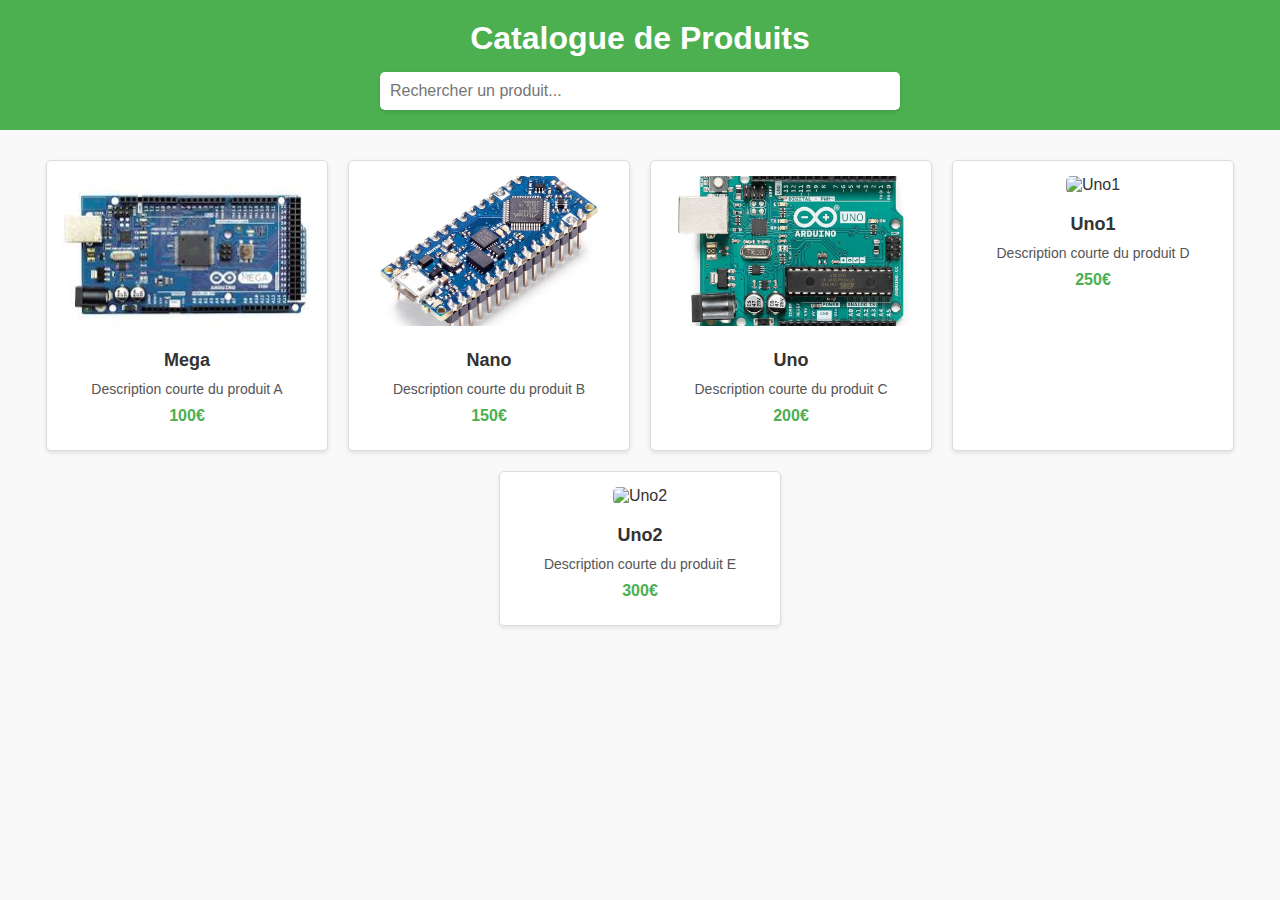
==== index.html @ f93172ba "Premier commit du projet Arduino" ====
<!DOCTYPE html>
<html lang="fr">
<head>
    <meta charset="UTF-8">
    <meta name="viewport" content="width=device-width, initial-scale=1.0">
    <meta name="keywords" content="produits, prix, description, recherche">
    <meta name="description" content="Catalogue de produits avec barre de recherche">
    <title>Catalogue de Produits</title>
    <link rel="stylesheet" href="styles.css">
</head>
<body>
    <header>
        <h1>Catalogue de Produits</h1>
        <input type="text" id="searchBar" placeholder="Rechercher un produit..." onkeyup="filterProducts()">
    </header>
    <main id="productList"></main>
    <script src="script.js"></script>
</body>
</html>
---- styles.css ----
/* styles.css */

body {
    font-family: Arial, sans-serif;
    margin: 0;
    padding: 0;
    background-color: #f9f9f9;
    color: #333;
}

header {
    text-align: center;
    padding: 20px;
    background-color: #4CAF50;
    color: white;
}

header h1 {
    margin: 0;
}

#searchBar {
    margin-top: 15px;
    padding: 10px;
    width: 80%;
    max-width: 500px;
    font-size: 16px;
    border: none;
    border-radius: 5px;
    box-shadow: 0px 2px 4px rgba(0, 0, 0, 0.1);
}

#productList {
    display: flex;
    flex-wrap: wrap;
    justify-content: center;
    padding: 20px;
}

.product {
    border: 1px solid #ddd;
    margin: 10px;
    padding: 15px;
    width: 250px;
    background-color: white;
    text-align: center;
    border-radius: 5px;
    box-shadow: 0px 2px 4px rgba(0, 0, 0, 0.1);
}

.product img {
    width: 100%;
    height: 150px;
    object-fit: cover;
    margin-bottom: 10px;
    border-radius: 5px;
}

.product h2 {
    font-size: 18px;
    margin: 10px 0;
}

.product p {
    font-size: 14px;
    color: #555;
    margin: 10px 0;
}

.product .price {
    font-weight: bold;
    color: #4CAF50;
    font-size: 16px;
}

#productList p.no-results {
    text-align: center;
    font-size: 18px;
    color: #999;
}

/* Responsivité */
@media (max-width: 600px) {
    #searchBar {
        width: 100%;
    }
    .product {
        width: 100%;
    }
}
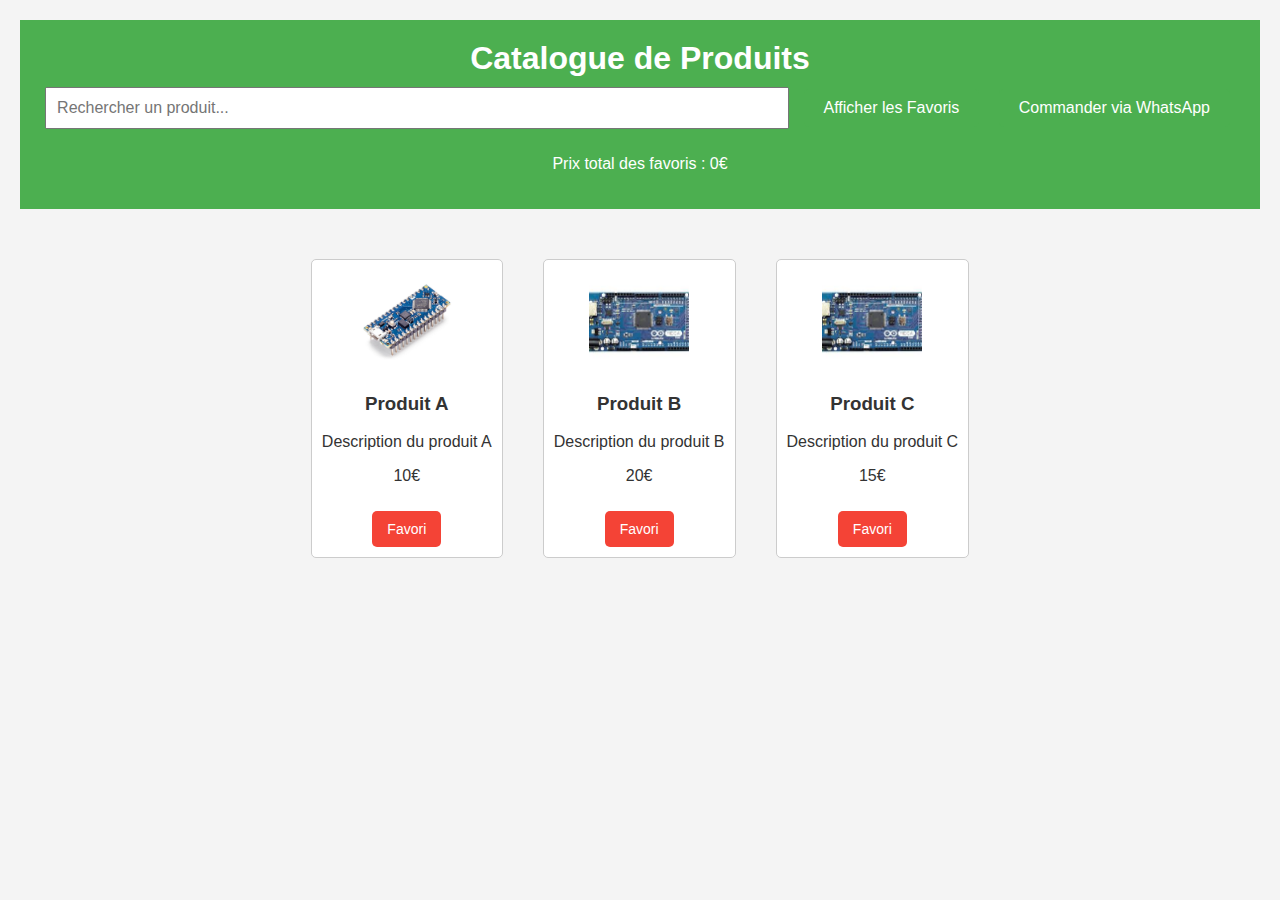
==== commit b369a86f: "marquer les produits favoris et contacter par wattsap" ====
--- a/index.html
+++ b/index.html
@@ -3,8 +3,8 @@
 <head>
     <meta charset="UTF-8">
     <meta name="viewport" content="width=device-width, initial-scale=1.0">
-    <meta name="keywords" content="produits, prix, description, recherche">
-    <meta name="description" content="Catalogue de produits avec barre de recherche">
+    <meta name="keywords" content="produits, prix, description, recherche, favoris, commande">
+    <meta name="description" content="Catalogue de produits avec barre de recherche et commande par WhatsApp">
     <title>Catalogue de Produits</title>
     <link rel="stylesheet" href="styles.css">
 </head>
@@ -12,6 +12,9 @@
     <header>
         <h1>Catalogue de Produits</h1>
         <input type="text" id="searchBar" placeholder="Rechercher un produit..." onkeyup="filterProducts()">
+        <button id="viewFavorites" onclick="viewFavorites()">Afficher les Favoris</button>
+        <button id="sendOrder" onclick="openOrderPage()">Commander via WhatsApp</button>
+        <p id="totalPrice">Prix total des favoris : 0€</p>
     </header>
     <main id="productList"></main>
     <script src="script.js"></script>
--- a/styles.css
+++ b/styles.css
@@ -1,90 +1,154 @@
-/* styles.css */
-
+/* Styles de base */
 body {
     font-family: Arial, sans-serif;
     margin: 0;
     padding: 0;
-    background-color: #f9f9f9;
+    background-color: #f4f4f4;
     color: #333;
 }
 
 header {
-    text-align: center;
-    padding: 20px;
     background-color: #4CAF50;
     color: white;
+    padding: 20px;
+    text-align: center;
 }
 
 header h1 {
     margin: 0;
 }
 
-#searchBar {
-    margin-top: 15px;
+header input {
+    width: 60%;
     padding: 10px;
-    width: 80%;
-    max-width: 500px;
+    margin: 10px 0;
     font-size: 16px;
+}
+
+header button {
+    margin: 10px 5px;
+    padding: 10px 20px;
+    font-size: 16px;
+    color: white;
+    background-color: #4CAF50;
     border: none;
     border-radius: 5px;
-    box-shadow: 0px 2px 4px rgba(0, 0, 0, 0.1);
+    cursor: pointer;
+    transition: background-color 0.3s, box-shadow 0.3s;
+}
+
+header button:hover {
+    background-color: #388E3C;
+    box-shadow: 0 4px 10px rgba(0, 0, 0, 0.2);
+}
+
+main {
+    padding: 20px;
+}
+
+#productList {
+    display: grid;
+    grid-template-columns: repeat(auto-fill, minmax(250px, 1fr));
+    gap: 20px;
+}
+
+.product {
+    background-color: white;
+    border: 1px solid #ddd;
+    border-radius: 5px;
+    padding: 15px;
+    text-align: center;
+    transition: transform 0.3s, box-shadow 0.3s;
+}
+
+.product:hover {
+    transform: translateY(-5px);
+    box-shadow: 0 4px 15px rgba(0, 0, 0, 0.2);
+}
+
+.product img {
+    width: 100%;
+    height: auto;
+    border-radius: 5px;
+}
+
+.product button {
+    margin-top: 10px;
+    padding: 10px 15px;
+    font-size: 14px;
+    background-color: #f44336;
+    color: white;
+    border: none;
+    border-radius: 5px;
+    cursor: pointer;
+    transition: background-color 0.3s;
+}
+
+.product button:hover {
+    background-color: #d32f2f;
+}
+
+.order-container {
+    padding: 20px;
+    background-color: white;
+    border-radius: 5px;
+    max-width: 600px;
+    margin: 20px auto;
+    box-shadow: 0 4px 10px rgba(0, 0, 0, 0.1);
+}
+
+.order-container button {
+    margin-top: 10px;
+    padding: 10px 20px;
+    font-size: 16px;
+    background-color: #4CAF50;
+    color: white;
+    border: none;
+    border-radius: 5px;
+    cursor: pointer;
+    transition: background-color 0.3s;
+}
+
+.order-container button:hover {
+    background-color: #388E3C;
+}
+.product {
+    border: 1px solid #ccc;
+    margin: 10px;
+    padding: 10px;
+    text-align: center;
+}
+
+.product img {
+    width: 100px;
+    height: 100px;
+    object-fit: cover;
+}
+
+button {
+    padding: 5px 10px;
+    margin-top: 10px;
+    cursor: pointer;
+}
+
+header {
+    text-align: center;
+    margin: 20px;
+}
+
+main {
+    display: flex;
+    flex-wrap: wrap;
+    justify-content: space-around;
 }
 
 #productList {
     display: flex;
     flex-wrap: wrap;
     justify-content: center;
-    padding: 20px;
 }
 
-.product {
-    border: 1px solid #ddd;
+#viewFavorites {
     margin: 10px;
-    padding: 15px;
-    width: 250px;
-    background-color: white;
-    text-align: center;
-    border-radius: 5px;
-    box-shadow: 0px 2px 4px rgba(0, 0, 0, 0.1);
 }
 
-.product img {
-    width: 100%;
-    height: 150px;
-    object-fit: cover;
-    margin-bottom: 10px;
-    border-radius: 5px;
-}
-
-.product h2 {
-    font-size: 18px;
-    margin: 10px 0;
-}
-
-.product p {
-    font-size: 14px;
-    color: #555;
-    margin: 10px 0;
-}
-
-.product .price {
-    font-weight: bold;
-    color: #4CAF50;
-    font-size: 16px;
-}
-
-#productList p.no-results {
-    text-align: center;
-    font-size: 18px;
-    color: #999;
-}
-
-/* Responsivité */
-@media (max-width: 600px) {
-    #searchBar {
-        width: 100%;
-    }
-    .product {
-        width: 100%;
-    }
-}
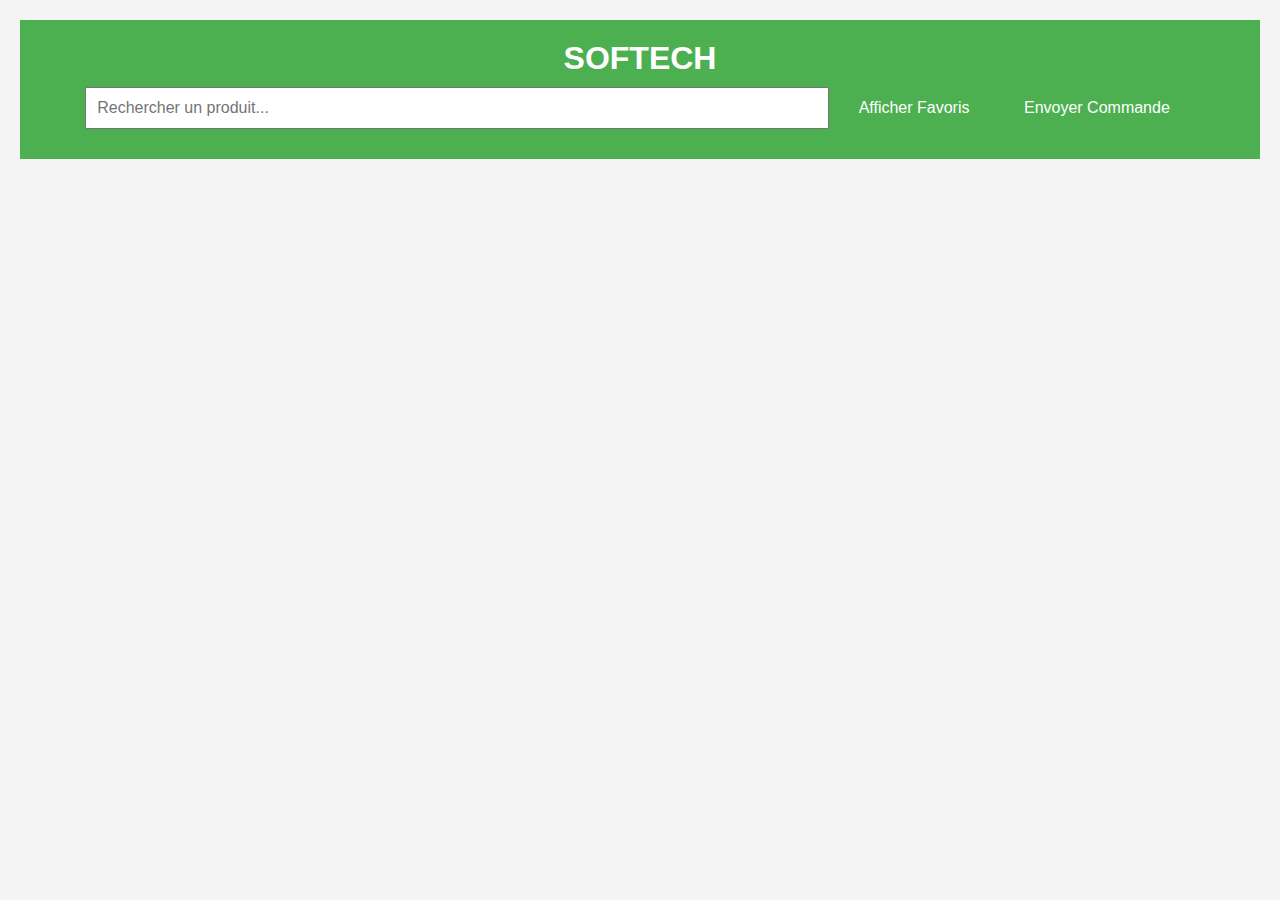
==== commit f1a8f9f3: "changer logo" ====
--- a/index.html
+++ b/index.html
@@ -1,22 +1,21 @@
 <!DOCTYPE html>
-<html lang="fr">
+<html lang="en">
 <head>
-    <meta charset="UTF-8">
-    <meta name="viewport" content="width=device-width, initial-scale=1.0">
-    <meta name="keywords" content="produits, prix, description, recherche, favoris, commande">
-    <meta name="description" content="Catalogue de produits avec barre de recherche et commande par WhatsApp">
-    <title>Catalogue de Produits</title>
-    <link rel="stylesheet" href="styles.css">
+  <meta charset="UTF-8">
+  <meta name="viewport" content="width=device-width, initial-scale=1.0">
+  <title>Liste des Produits</title>
+  <link rel="stylesheet" href="styles.css">
 </head>
 <body>
-    <header>
-        <h1>Catalogue de Produits</h1>
-        <input type="text" id="searchBar" placeholder="Rechercher un produit..." onkeyup="filterProducts()">
-        <button id="viewFavorites" onclick="viewFavorites()">Afficher les Favoris</button>
-        <button id="sendOrder" onclick="openOrderPage()">Commander via WhatsApp</button>
-        <p id="totalPrice">Prix total des favoris : 0€</p>
-    </header>
-    <main id="productList"></main>
-    <script src="script.js"></script>
+  <header>
+    <h1>SOFTECH</h1>
+    <input type="text" id="search" placeholder="Rechercher un produit...">
+    <button id="show-favorites">Afficher Favoris</button>
+    <button id="send-order">Envoyer Commande</button>
+  </header>
+  <main>
+    <div id="product-list"></div>
+  </main>
+  <script src="script.js" defer></script>
 </body>
 </html>
